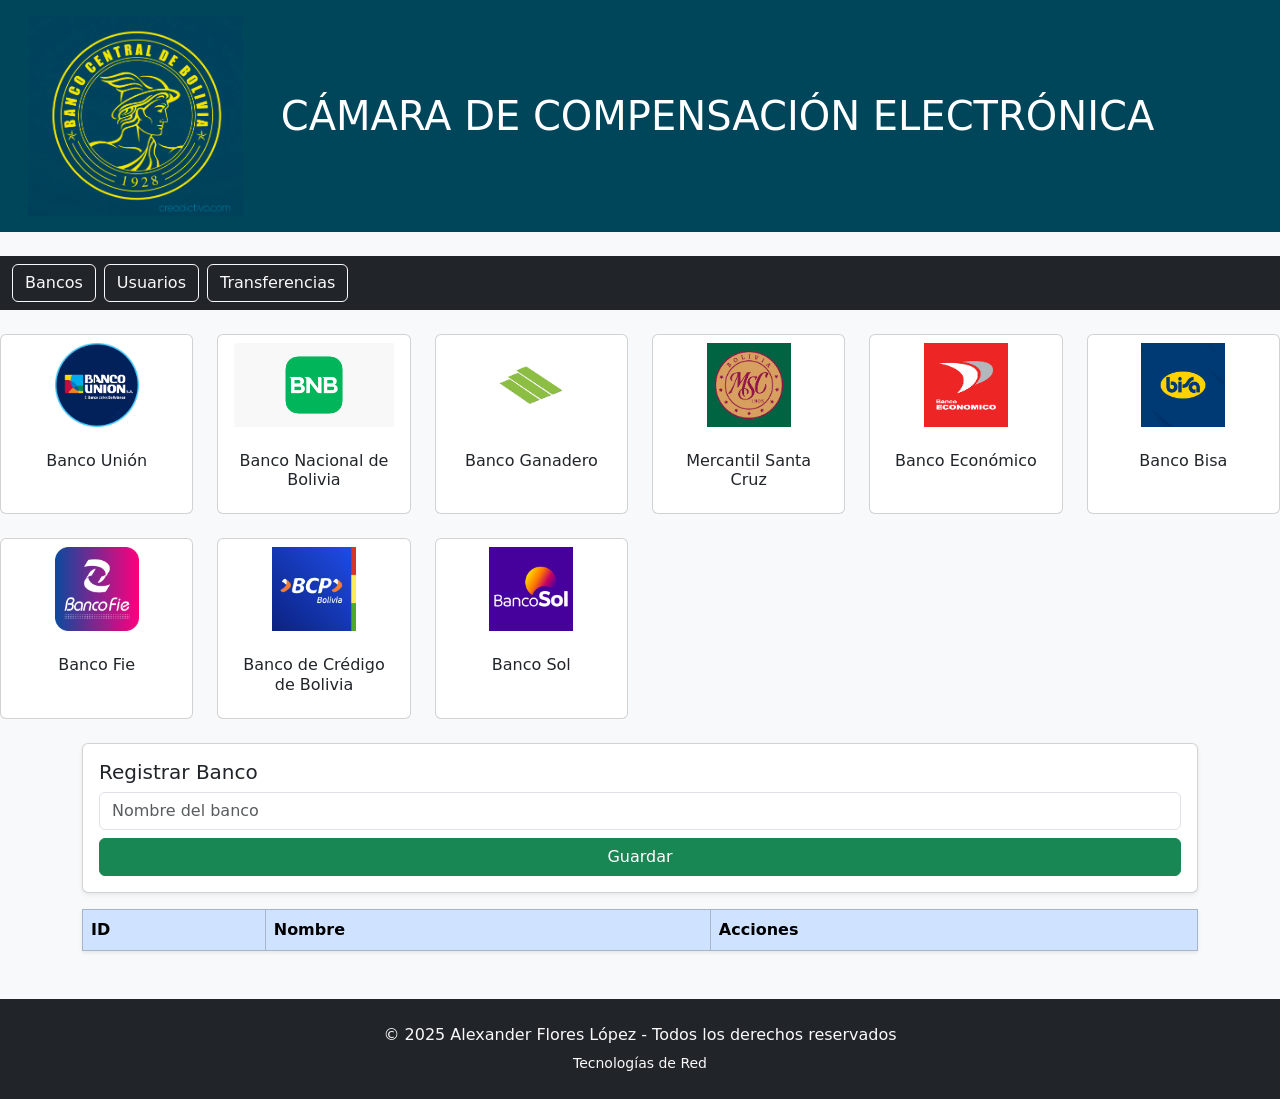
==== index.html @ edb32b3f "Add files via upload" ====
<!DOCTYPE html>
<html lang="es">
<head>
  <meta charset="UTF-8">
  <meta name="viewport" content="width=device-width, initial-scale=1">
  <title>Cámara de Compensación Bancaria</title>
  <link href="https://cdn.jsdelivr.net/npm/bootstrap@5.3.0/dist/css/bootstrap.min.css" rel="stylesheet">
  <link href="https://cdn.jsdelivr.net/npm/bootstrap-icons@1.10.5/font/bootstrap-icons.css" rel="stylesheet">
  <link rel="stylesheet" href="styles.css">
</head>
<body onload="abrirBD()">

 
 <div class="container-fluid text-white py-3 mb-4" style="background-color: #00465A;">

    <div class="d-flex align-items-center justify-content-between px-3">
      <img src="img/bcb.jpg" alt="Logo" height="200">
      <h1 class="mb-0 flex-grow-1 text-center">CÁMARA DE COMPENSACIÓN ELECTRÓNICA</h1>
      <div style="width: 60px;"></div>
    </div>
  </div>


  <nav class="navbar navbar-expand-lg navbar-dark bg-dark mb-4">
    <div class="container-fluid">
      <div class="d-flex">
        <button class="btn btn-outline-light me-2" onclick="mostrarSeccion('bancos')">Bancos</button>
        <button class="btn btn-outline-light me-2" onclick="mostrarSeccion('usuarios')">Usuarios</button>
        <button class="btn btn-outline-light" onclick="mostrarSeccion('transferencias')">Transferencias</button>
      </div>
    </div>
  </nav>
<div class="row row-cols-2 row-cols-md-4 row-cols-lg-6 g-4 mb-4">
      
        <div class="col">
          <div class="card h-100 text-center">
            <img src="img/union.jpg" class="card-img-top p-2" style="height: 100px; object-fit: contain;" alt="Banco 1">
            <div class="card-body">
              <h6 class="card-title">Banco Unión</h6>
            </div>
          </div>
        </div>
      
        <div class="col">
          <div class="card h-100 text-center">
            <img src="img/bnb.png" class="card-img-top p-2" style="height: 100px; object-fit: contain;" alt="Banco 2">
            <div class="card-body">
              <h6 class="card-title">Banco Nacional de Bolivia</h6>
            </div>
          </div>
        </div>
        <div class="col">
          <div class="card h-100 text-center">
            <img src="img/ganadero.jpg" class="card-img-top p-2" style="height: 100px; object-fit: contain;" alt="Banco 3">
            <div class="card-body">
              <h6 class="card-title">Banco Ganadero</h6>
            </div>
          </div>
        </div>
        <div class="col">
          <div class="card h-100 text-center">
            <img src="img/santaCruz.jpg" class="card-img-top p-2" style="height: 100px; object-fit: contain;" alt="Banco 4">
            <div class="card-body">
              <h6 class="card-title">Mercantil Santa Cruz</h6>
            </div>
          </div>
        </div>
        <div class="col">
          <div class="card h-100 text-center">
            <img src="img/economico.jpg" class="card-img-top p-2" style="height: 100px; object-fit: contain;" alt="Banco 5">
            <div class="card-body">
              <h6 class="card-title">Banco Económico</h6>
            </div>
          </div>
        </div>
        <div class="col">
          <div class="card h-100 text-center">
            <img src="img/bisa.jpg" class="card-img-top p-2" style="height: 100px; object-fit: contain;" alt="Banco 6">
            <div class="card-body">
              <h6 class="card-title">Banco Bisa</h6>
            </div>
          </div>
        </div>
        <div class="col">
          <div class="card h-100 text-center">
            <img src="img/fie.jpg" class="card-img-top p-2" style="height: 100px; object-fit: contain;" alt="Banco 7">
            <div class="card-body">
              <h6 class="card-title">Banco Fie</h6>
            </div>
          </div>
        </div>
        <div class="col">
          <div class="card h-100 text-center">
            <img src="img/bcp.jpg" class="card-img-top p-2" style="height: 100px; object-fit: contain;" alt="Banco 8">
            <div class="card-body">
              <h6 class="card-title">Banco de Crédigo de Bolivia</h6>
            </div>
          </div>
        </div>
        <div class="col">
          <div class="card h-100 text-center">
            <img src="img/sol.jpg" class="card-img-top p-2" style="height: 100px; object-fit: contain;" alt="Banco 9">
            <div class="card-body">
              <h6 class="card-title">Banco Sol</h6>
            </div>
          </div>
        </div>
      </div>
 
  <div class="container">

   
    <div id="seccion-bancos" class="seccion">
      <div class="card p-3 mb-3 shadow-sm">
        <h5>Registrar Banco</h5>
        <input type="text" id="nombreBanco" class="form-control mb-2" placeholder="Nombre del banco">
        <button onclick="guardarBanco()" class="btn btn-success">Guardar</button>
      </div>
      <table class="table table-hover table-bordered shadow-sm">
        <thead class="table-primary"><tr><th>ID</th><th>Nombre</th><th>Acciones</th></tr></thead>
        <tbody id="tabla-bancos"></tbody>
      </table>
    </div>

    
    <div id="seccion-usuarios" class="seccion d-none">
      <div class="card p-3 mb-3 shadow-sm">
        <h5>Registrar Usuario</h5>
        <input type="text" id="nombreUsuario" class="form-control mb-2" placeholder="Nombre del usuario">
        <select id="bancoUsuario" class="form-select mb-2"></select>
        <button onclick="guardarUsuario()" class="btn btn-success">Guardar</button>
      </div>
      <table class="table table-hover table-bordered shadow-sm">
        <thead class="table-primary"><tr><th>ID</th><th>Nombre</th><th>Banco</th><th>Acciones</th></tr></thead>
        <tbody id="tabla-usuarios"></tbody>
      </table>
    </div>

   
    <div id="seccion-transferencias" class="seccion d-none">
      <div class="card p-3 mb-3 shadow-sm">
        <h5>Realizar Transferencia</h5>
        <div class="row">
          <div class="col">
            <select id="usuarioOrigen" class="form-select mb-2"></select>
          </div>
          <div class="col">
            <select id="usuarioDestino" class="form-select mb-2"></select>
          </div>
          <div class="col">
            <input type="number" id="montoTransferencia" class="form-control mb-2" placeholder="Monto">
          </div>
          <div class="col">
            <button onclick="realizarTransferencia()" class="btn btn-success w-100">Transferir</button>
          </div>
        </div>
      </div>
      <table class="table table-hover table-bordered shadow-sm">
        <thead class="table-primary"><tr><th>ID</th><th>Origen</th><th>Destino</th><th>Monto</th></tr></thead>
        <tbody id="tabla-transferencias"></tbody>
      </table>
    </div>
  </div>

  
  <footer class="text-center bg-dark text-light p-4 mt-5">
    <p class="mb-1">© 2025 Alexander Flores López - Todos los derechos reservados</p>
    <small>Tecnologías de Red</small>
  </footer>

  <script src="app.js"></script>
</body>
</html>
---- styles.css ----
body {
  background-color: #f8f9fa;
}
.seccion {
  margin-top: 20px;
}
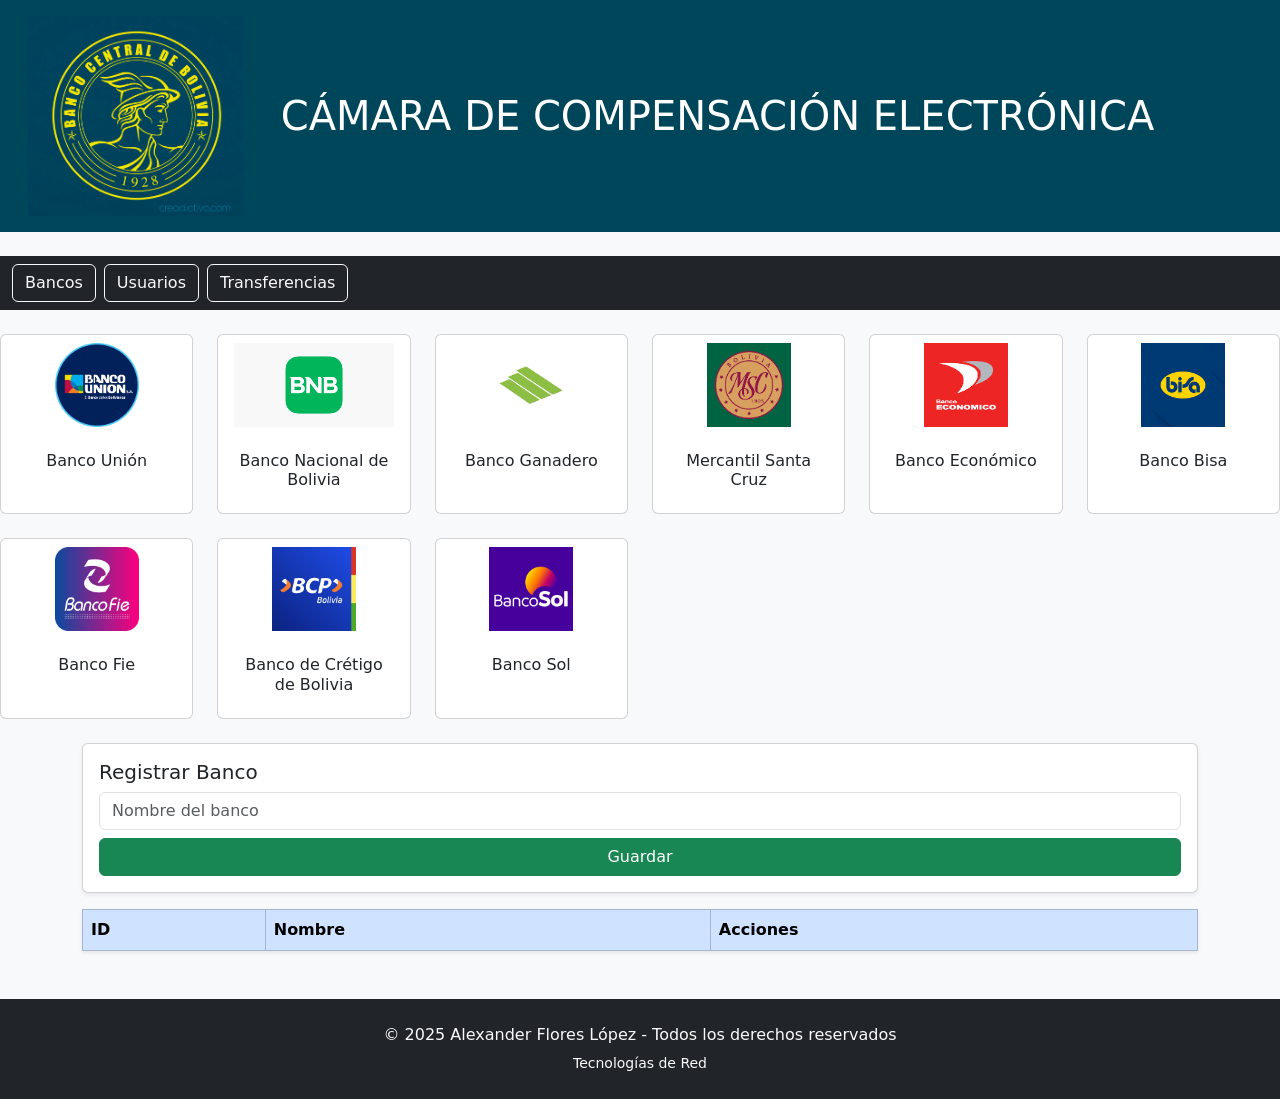
==== commit 38dbce21: "Update index.html" ====
--- a/index.html
+++ b/index.html
@@ -93,7 +93,7 @@
           <div class="card h-100 text-center">
             <img src="img/bcp.jpg" class="card-img-top p-2" style="height: 100px; object-fit: contain;" alt="Banco 8">
             <div class="card-body">
-              <h6 class="card-title">Banco de Crédigo de Bolivia</h6>
+              <h6 class="card-title">Banco de Crétigo de Bolivia</h6>
             </div>
           </div>
         </div>
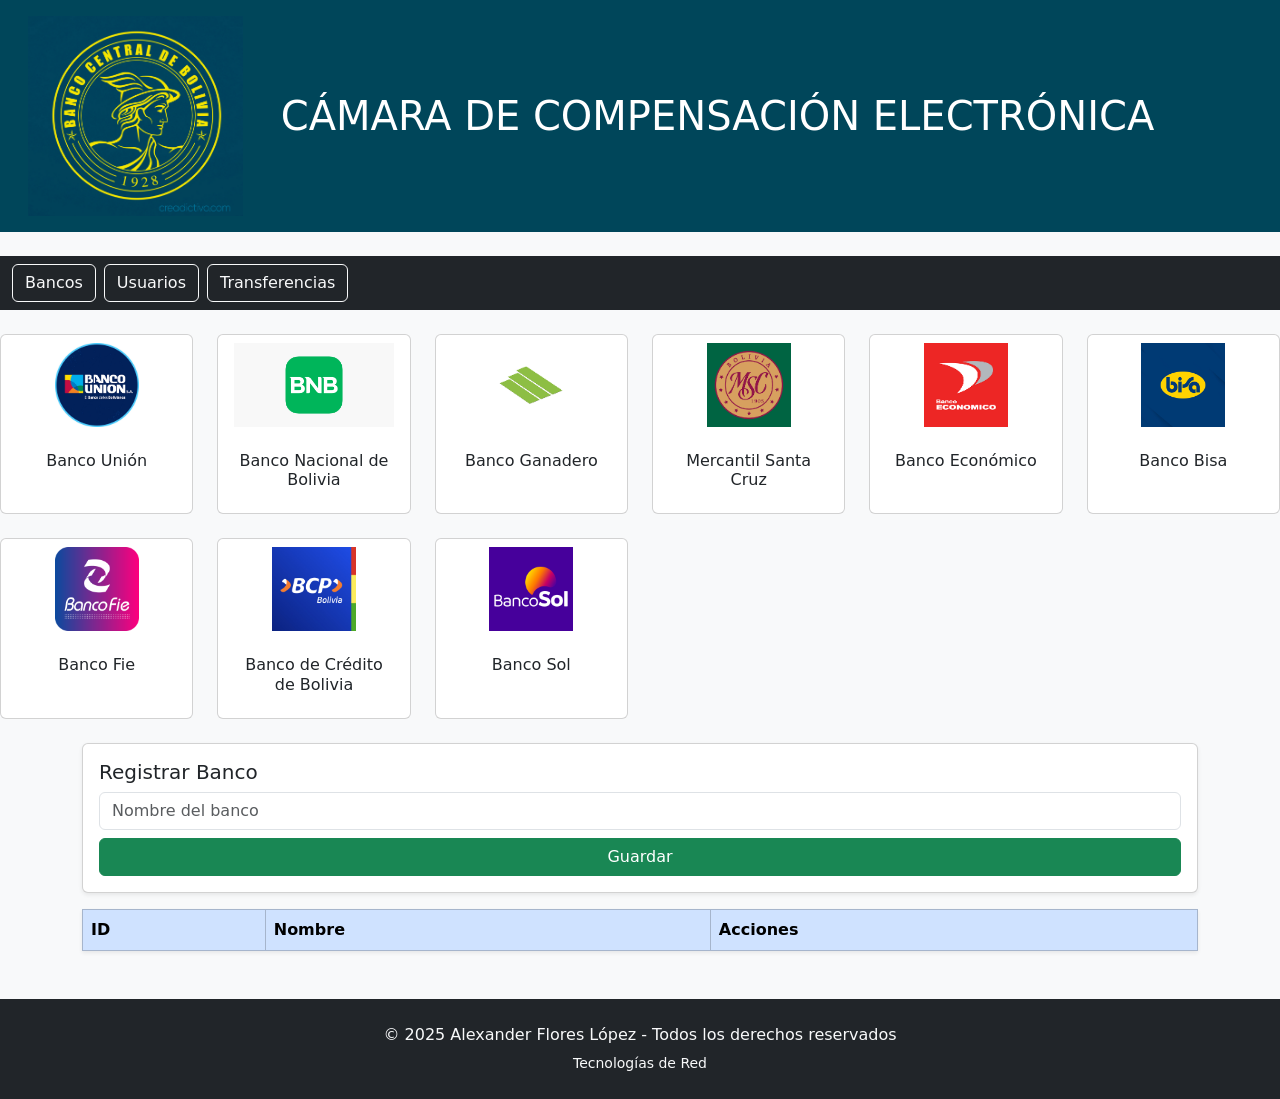
==== commit 960ecdc1: "Update index.html" ====
--- a/index.html
+++ b/index.html
@@ -93,7 +93,7 @@
           <div class="card h-100 text-center">
             <img src="img/bcp.jpg" class="card-img-top p-2" style="height: 100px; object-fit: contain;" alt="Banco 8">
             <div class="card-body">
-              <h6 class="card-title">Banco de Crétigo de Bolivia</h6>
+              <h6 class="card-title">Banco de Crédito de Bolivia</h6>
             </div>
           </div>
         </div>
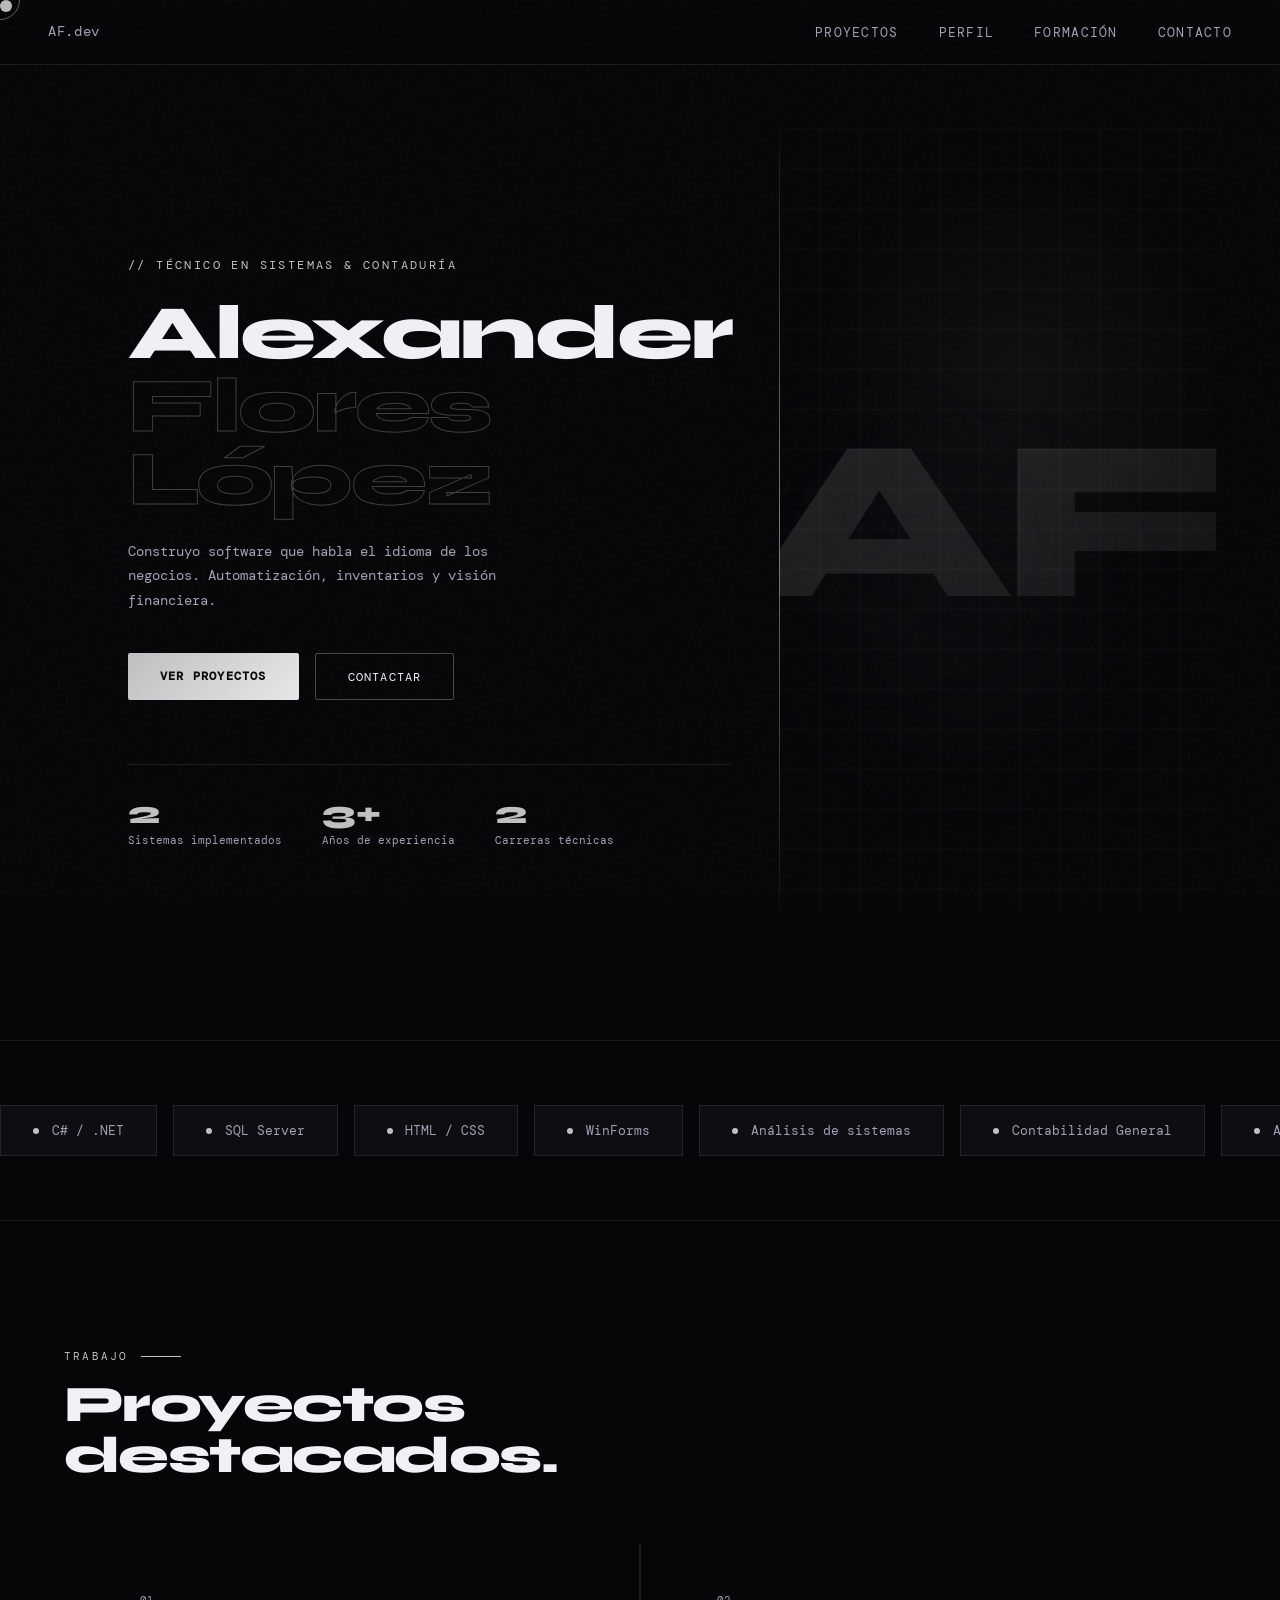
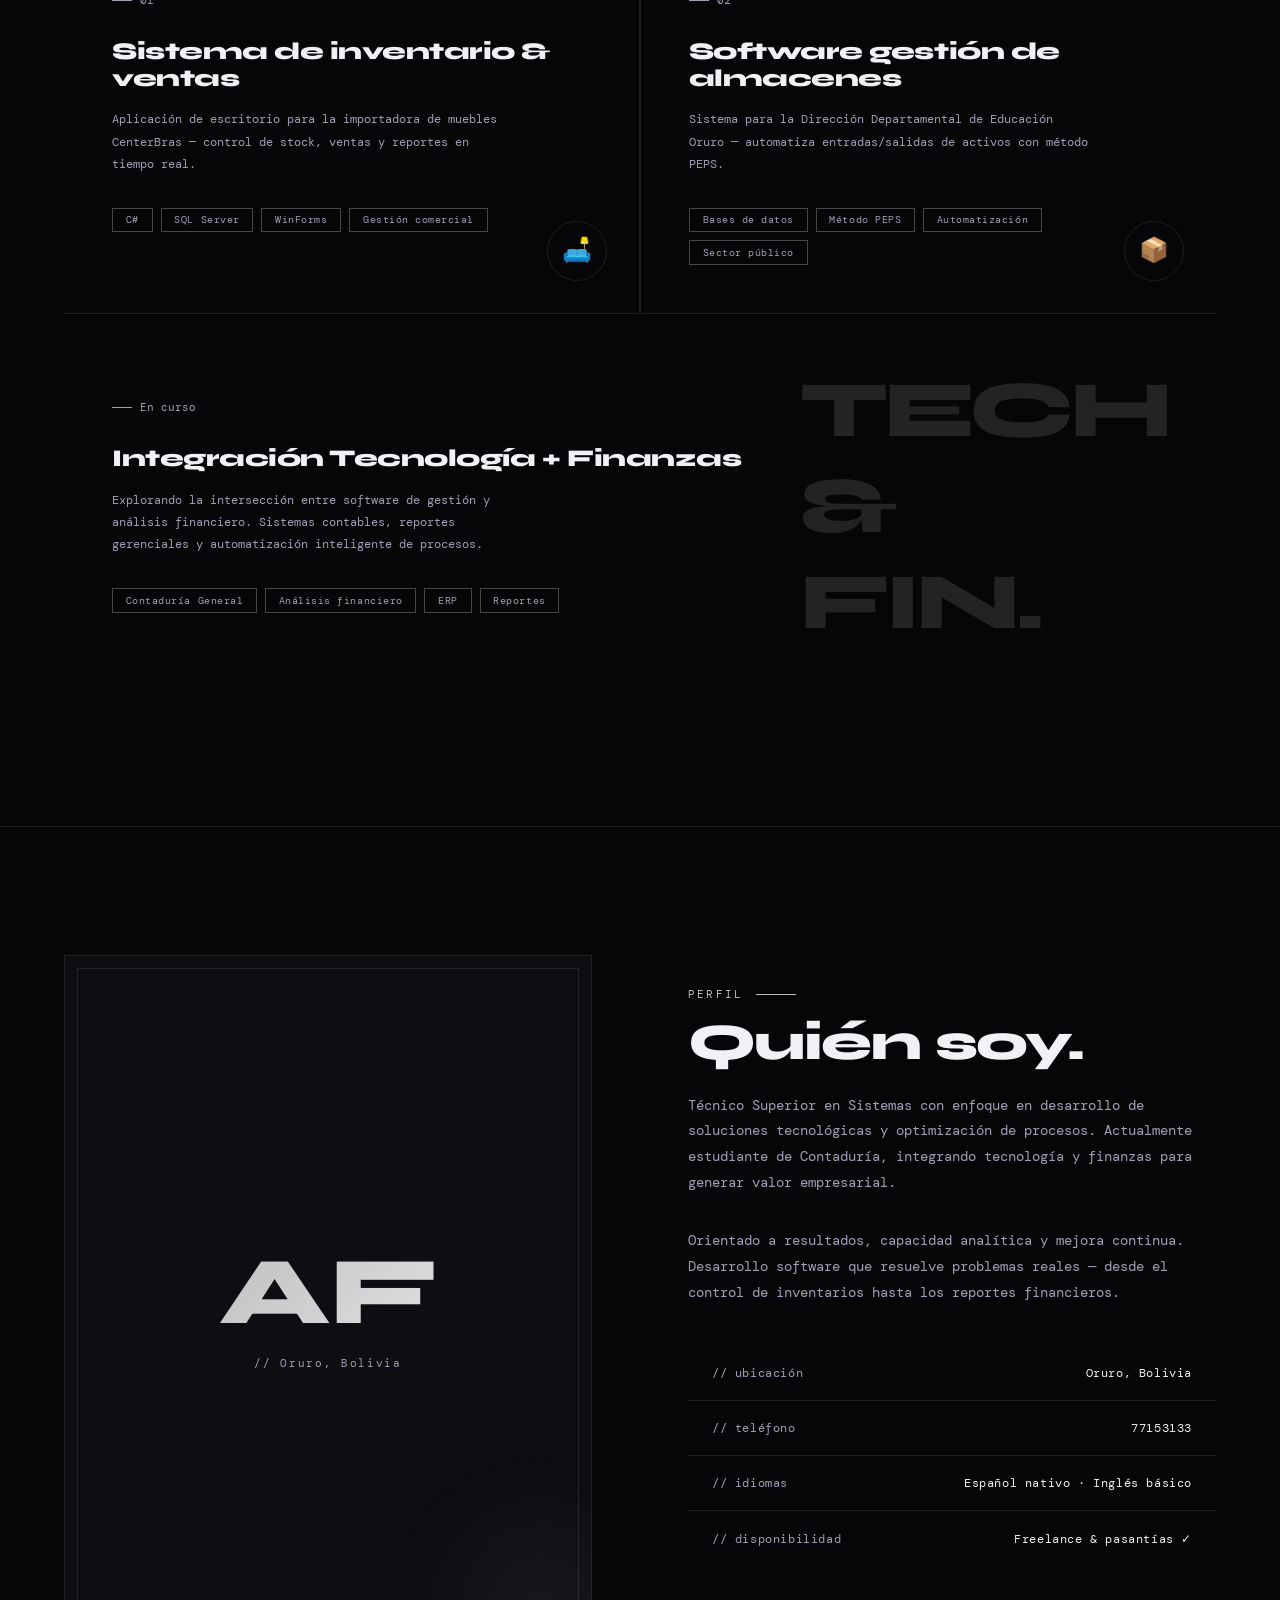
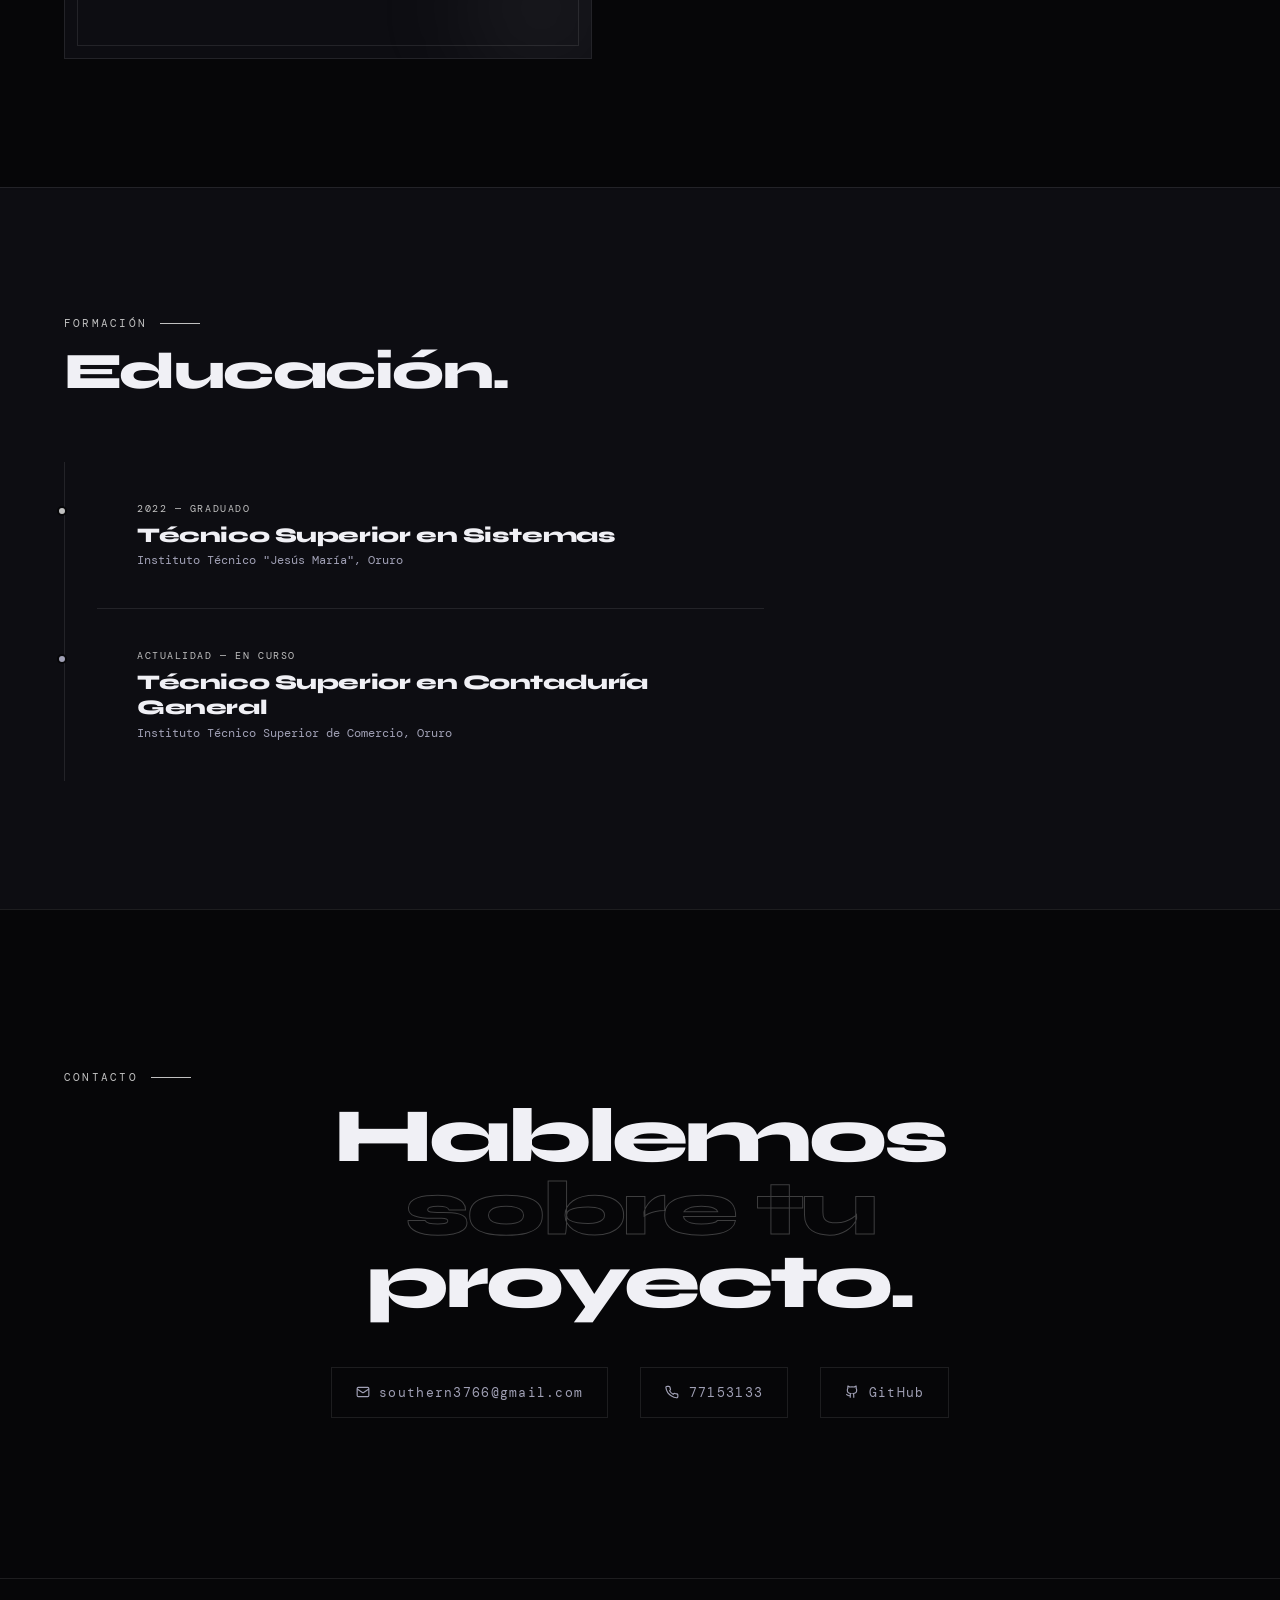
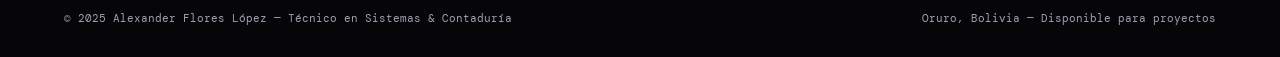
==== commit 982e4898: "Mi portafolio" ====
--- a/index.html
+++ b/index.html
@@ -1,173 +1,1035 @@
-<!DOCTYPE html>
-<html lang="es">
-<head>
-  <meta charset="UTF-8">
-  <meta name="viewport" content="width=device-width, initial-scale=1">
-  <title>Cámara de Compensación Bancaria</title>
-  <link href="https://cdn.jsdelivr.net/npm/bootstrap@5.3.0/dist/css/bootstrap.min.css" rel="stylesheet">
-  <link href="https://cdn.jsdelivr.net/npm/bootstrap-icons@1.10.5/font/bootstrap-icons.css" rel="stylesheet">
-  <link rel="stylesheet" href="styles.css">
-</head>
-<body onload="abrirBD()">
-
- 
- <div class="container-fluid text-white py-3 mb-4" style="background-color: #00465A;">
-
-    <div class="d-flex align-items-center justify-content-between px-3">
-      <img src="img/bcb.jpg" alt="Logo" height="200">
-      <h1 class="mb-0 flex-grow-1 text-center">CÁMARA DE COMPENSACIÓN ELECTRÓNICA</h1>
-      <div style="width: 60px;"></div>
-    </div>
-  </div>
-
-
-  <nav class="navbar navbar-expand-lg navbar-dark bg-dark mb-4">
-    <div class="container-fluid">
-      <div class="d-flex">
-        <button class="btn btn-outline-light me-2" onclick="mostrarSeccion('bancos')">Bancos</button>
-        <button class="btn btn-outline-light me-2" onclick="mostrarSeccion('usuarios')">Usuarios</button>
-        <button class="btn btn-outline-light" onclick="mostrarSeccion('transferencias')">Transferencias</button>
-      </div>
-    </div>
-  </nav>
-<div class="row row-cols-2 row-cols-md-4 row-cols-lg-6 g-4 mb-4">
-      
-        <div class="col">
-          <div class="card h-100 text-center">
-            <img src="img/union.jpg" class="card-img-top p-2" style="height: 100px; object-fit: contain;" alt="Banco 1">
-            <div class="card-body">
-              <h6 class="card-title">Banco Unión</h6>
-            </div>
-          </div>
-        </div>
-      
-        <div class="col">
-          <div class="card h-100 text-center">
-            <img src="img/bnb.png" class="card-img-top p-2" style="height: 100px; object-fit: contain;" alt="Banco 2">
-            <div class="card-body">
-              <h6 class="card-title">Banco Nacional de Bolivia</h6>
-            </div>
-          </div>
-        </div>
-        <div class="col">
-          <div class="card h-100 text-center">
-            <img src="img/ganadero.jpg" class="card-img-top p-2" style="height: 100px; object-fit: contain;" alt="Banco 3">
-            <div class="card-body">
-              <h6 class="card-title">Banco Ganadero</h6>
-            </div>
-          </div>
-        </div>
-        <div class="col">
-          <div class="card h-100 text-center">
-            <img src="img/santaCruz.jpg" class="card-img-top p-2" style="height: 100px; object-fit: contain;" alt="Banco 4">
-            <div class="card-body">
-              <h6 class="card-title">Mercantil Santa Cruz</h6>
-            </div>
-          </div>
-        </div>
-        <div class="col">
-          <div class="card h-100 text-center">
-            <img src="img/economico.jpg" class="card-img-top p-2" style="height: 100px; object-fit: contain;" alt="Banco 5">
-            <div class="card-body">
-              <h6 class="card-title">Banco Económico</h6>
-            </div>
-          </div>
-        </div>
-        <div class="col">
-          <div class="card h-100 text-center">
-            <img src="img/bisa.jpg" class="card-img-top p-2" style="height: 100px; object-fit: contain;" alt="Banco 6">
-            <div class="card-body">
-              <h6 class="card-title">Banco Bisa</h6>
-            </div>
-          </div>
-        </div>
-        <div class="col">
-          <div class="card h-100 text-center">
-            <img src="img/fie.jpg" class="card-img-top p-2" style="height: 100px; object-fit: contain;" alt="Banco 7">
-            <div class="card-body">
-              <h6 class="card-title">Banco Fie</h6>
-            </div>
-          </div>
-        </div>
-        <div class="col">
-          <div class="card h-100 text-center">
-            <img src="img/bcp.jpg" class="card-img-top p-2" style="height: 100px; object-fit: contain;" alt="Banco 8">
-            <div class="card-body">
-              <h6 class="card-title">Banco de Crédito de Bolivia</h6>
-            </div>
-          </div>
-        </div>
-        <div class="col">
-          <div class="card h-100 text-center">
-            <img src="img/sol.jpg" class="card-img-top p-2" style="height: 100px; object-fit: contain;" alt="Banco 9">
-            <div class="card-body">
-              <h6 class="card-title">Banco Sol</h6>
-            </div>
-          </div>
-        </div>
-      </div>
- 
-  <div class="container">
-
-   
-    <div id="seccion-bancos" class="seccion">
-      <div class="card p-3 mb-3 shadow-sm">
-        <h5>Registrar Banco</h5>
-        <input type="text" id="nombreBanco" class="form-control mb-2" placeholder="Nombre del banco">
-        <button onclick="guardarBanco()" class="btn btn-success">Guardar</button>
-      </div>
-      <table class="table table-hover table-bordered shadow-sm">
-        <thead class="table-primary"><tr><th>ID</th><th>Nombre</th><th>Acciones</th></tr></thead>
-        <tbody id="tabla-bancos"></tbody>
-      </table>
-    </div>
-
-    
-    <div id="seccion-usuarios" class="seccion d-none">
-      <div class="card p-3 mb-3 shadow-sm">
-        <h5>Registrar Usuario</h5>
-        <input type="text" id="nombreUsuario" class="form-control mb-2" placeholder="Nombre del usuario">
-        <select id="bancoUsuario" class="form-select mb-2"></select>
-        <button onclick="guardarUsuario()" class="btn btn-success">Guardar</button>
-      </div>
-      <table class="table table-hover table-bordered shadow-sm">
-        <thead class="table-primary"><tr><th>ID</th><th>Nombre</th><th>Banco</th><th>Acciones</th></tr></thead>
-        <tbody id="tabla-usuarios"></tbody>
-      </table>
-    </div>
-
-   
-    <div id="seccion-transferencias" class="seccion d-none">
-      <div class="card p-3 mb-3 shadow-sm">
-        <h5>Realizar Transferencia</h5>
-        <div class="row">
-          <div class="col">
-            <select id="usuarioOrigen" class="form-select mb-2"></select>
-          </div>
-          <div class="col">
-            <select id="usuarioDestino" class="form-select mb-2"></select>
-          </div>
-          <div class="col">
-            <input type="number" id="montoTransferencia" class="form-control mb-2" placeholder="Monto">
-          </div>
-          <div class="col">
-            <button onclick="realizarTransferencia()" class="btn btn-success w-100">Transferir</button>
-          </div>
-        </div>
-      </div>
-      <table class="table table-hover table-bordered shadow-sm">
-        <thead class="table-primary"><tr><th>ID</th><th>Origen</th><th>Destino</th><th>Monto</th></tr></thead>
-        <tbody id="tabla-transferencias"></tbody>
-      </table>
-    </div>
-  </div>
-
-  
-  <footer class="text-center bg-dark text-light p-4 mt-5">
-    <p class="mb-1">© 2025 Alexander Flores López - Todos los derechos reservados</p>
-    <small>Tecnologías de Red</small>
-  </footer>
-
-  <script src="app.js"></script>
-</body>
-</html>
+<!DOCTYPE html>
+<html lang="es">
+<head>
+<meta charset="UTF-8">
+<meta name="viewport" content="width=device-width, initial-scale=1.0">
+<title>Alexander Flores | Dev & Finance Portfolio</title>
+<link rel="preconnect" href="https://fonts.googleapis.com">
+<link href="https://fonts.googleapis.com/css2?family=Syne:wght@400;700;800&family=DM+Mono:ital,wght@0,400;0,500;1,400&display=swap" rel="stylesheet">
+<style>
+:root {
+  --bg: #060608;
+  --surface: #0d0d12;
+  --border: rgba(192,192,192,0.12);
+  --border-lit: rgba(192,192,192,0.35);
+  --text: #f0f0f5;
+  --text-muted: #a0a0b5;
+  --muted-dark: #5a5a72;
+  --accent: #c0c0c0;      /* PLATA METAL principal */
+  --accent-glow: #e0e0e0;
+  --accent2: #a0a0b0;
+  --accent3: #b8b8c8;
+  --ff-head: 'Syne', sans-serif;
+  --ff-mono: 'DM Mono', monospace;
+}
+
+*, *::before, *::after { margin:0; padding:0; box-sizing:border-box; }
+
+html { scroll-behavior: smooth; }
+
+body {
+  background: var(--bg);
+  color: var(--text);
+  font-family: var(--ff-head);
+  overflow-x: hidden;
+  cursor: none;
+}
+
+/* ── CURSOR ── */
+#cursor {
+  width: 12px; height: 12px;
+  background: var(--accent);
+  border-radius: 50%;
+  position: fixed;
+  top: 0; left: 0;
+  pointer-events: none;
+  z-index: 9999;
+  transition: transform 0.15s ease, width 0.2s, height 0.2s;
+  mix-blend-mode: difference;
+}
+#cursor-ring {
+  width: 40px; height: 40px;
+  border: 1px solid rgba(192,192,192,0.5);
+  border-radius: 50%;
+  position: fixed;
+  top: 0; left: 0;
+  pointer-events: none;
+  z-index: 9998;
+  transition: all 0.08s ease;
+  mix-blend-mode: difference;
+}
+
+/* ── NOISE OVERLAY ── */
+body::before {
+  content: '';
+  position: fixed;
+  inset: 0;
+  background-image: url("data:image/svg+xml,%3Csvg viewBox='0 0 256 256' xmlns='http://www.w3.org/2000/svg'%3E%3Cfilter id='noise'%3E%3CfeTurbulence type='fractalNoise' baseFrequency='0.9' numOctaves='4' stitchTiles='stitch'/%3E%3C/filter%3E%3Crect width='100%25' height='100%25' filter='url(%23noise)' opacity='0.04'/%3E%3C/svg%3E");
+  pointer-events: none;
+  z-index: 9990;
+  opacity: 0.6;
+}
+
+/* ── NAV ── */
+nav {
+  position: fixed;
+  top: 0; left: 0; right: 0;
+  z-index: 100;
+  display: flex;
+  justify-content: space-between;
+  align-items: center;
+  padding: 1.4rem 3rem;
+  border-bottom: 1px solid var(--border);
+  background: rgba(6,6,8,0.8);
+  backdrop-filter: blur(20px);
+}
+.nav-logo {
+  font-size: 0.85rem;
+  font-family: var(--ff-mono);
+  color: var(--text-muted);
+  letter-spacing: 0.05em;
+}
+.nav-logo span { color: var(--accent); }
+.nav-links {
+  display: flex;
+  gap: 2.5rem;
+  list-style: none;
+}
+.nav-links a {
+  font-size: 0.8rem;
+  font-family: var(--ff-mono);
+  color: var(--text-muted);
+  text-decoration: none;
+  letter-spacing: 0.1em;
+  text-transform: uppercase;
+  transition: color 0.2s;
+}
+.nav-links a:hover { color: var(--accent); }
+
+/* ── HERO ── */
+#hero {
+  min-height: 100vh;
+  display: grid;
+  grid-template-columns: 1fr 1fr;
+  position: relative;
+  overflow: hidden;
+}
+
+.hero-left {
+  display: flex;
+  flex-direction: column;
+  justify-content: center;
+  padding: 8rem 3rem 4rem 4rem;
+  position: relative;
+  z-index: 2;
+}
+
+.hero-eyebrow {
+  font-family: var(--ff-mono);
+  font-size: 0.75rem;
+  color: var(--accent);
+  letter-spacing: 0.2em;
+  text-transform: uppercase;
+  margin-bottom: 1.5rem;
+  opacity: 0;
+  animation: fadeUp 0.8s 0.2s forwards;
+}
+
+.hero-name {
+  font-size: clamp(3.5rem, 6vw, 6rem);
+  font-weight: 800;
+  line-height: 0.95;
+  letter-spacing: -0.03em;
+  margin-bottom: 1.5rem;
+  opacity: 0;
+  animation: fadeUp 0.8s 0.4s forwards;
+}
+.hero-name .line2 {
+  -webkit-text-stroke: 1px rgba(192,192,192,0.3);
+  color: transparent;
+}
+
+.hero-desc {
+  font-family: var(--ff-mono);
+  font-size: 0.85rem;
+  color: var(--text-muted);
+  line-height: 1.8;
+  max-width: 380px;
+  margin-bottom: 2.5rem;
+  opacity: 0;
+  animation: fadeUp 0.8s 0.6s forwards;
+}
+
+.hero-ctas {
+  display: flex;
+  gap: 1rem;
+  opacity: 0;
+  animation: fadeUp 0.8s 0.8s forwards;
+}
+
+.btn-primary {
+  background: linear-gradient(135deg, #c0c0c0, #e8e8e8);
+  color: #0a0a0a;
+  font-family: var(--ff-mono);
+  font-size: 0.75rem;
+  font-weight: 600;
+  letter-spacing: 0.1em;
+  text-transform: uppercase;
+  padding: 0.9rem 2rem;
+  border: none;
+  border-radius: 2px;
+  text-decoration: none;
+  transition: transform 0.2s, box-shadow 0.2s;
+  cursor: none;
+}
+.btn-primary:hover {
+  transform: translateY(-2px);
+  box-shadow: 0 12px 30px rgba(192,192,192,0.3);
+}
+
+.btn-ghost {
+  background: transparent;
+  color: var(--text);
+  font-family: var(--ff-mono);
+  font-size: 0.75rem;
+  letter-spacing: 0.1em;
+  text-transform: uppercase;
+  padding: 0.9rem 2rem;
+  border: 1px solid var(--border-lit);
+  border-radius: 2px;
+  text-decoration: none;
+  transition: border-color 0.2s, background 0.2s;
+  cursor: none;
+}
+.btn-ghost:hover {
+  border-color: var(--accent);
+  background: rgba(192,192,192,0.08);
+}
+
+/* stats strip */
+.hero-stats {
+  display: flex;
+  gap: 2.5rem;
+  margin-top: 4rem;
+  padding-top: 2rem;
+  border-top: 1px solid var(--border);
+  opacity: 0;
+  animation: fadeUp 0.8s 1s forwards;
+}
+.stat-num {
+  font-size: 2rem;
+  font-weight: 800;
+  color: var(--accent);
+  display: block;
+  line-height: 1;
+}
+.stat-label {
+  font-family: var(--ff-mono);
+  font-size: 0.7rem;
+  color: var(--text-muted);
+  margin-top: 4px;
+}
+
+/* hero right: abstract visual */
+.hero-right {
+  position: relative;
+  overflow: hidden;
+}
+.hero-visual {
+  position: absolute;
+  inset: 0;
+  display: flex;
+  align-items: center;
+  justify-content: center;
+}
+
+/* Animated grid */
+.grid-canvas {
+  position: absolute;
+  inset: 0;
+  background-image:
+    linear-gradient(rgba(192,192,192,0.04) 1px, transparent 1px),
+    linear-gradient(90deg, rgba(192,192,192,0.04) 1px, transparent 1px);
+  background-size: 40px 40px;
+  animation: gridShift 20s linear infinite;
+}
+@keyframes gridShift {
+  0% { background-position: 0 0; }
+  100% { background-position: 40px 40px; }
+}
+
+/* Big floating initials */
+.hero-initials {
+  font-size: 18vw;
+  font-weight: 800;
+  letter-spacing: -0.05em;
+  background: linear-gradient(135deg, rgba(192,192,192,0.15), rgba(255,255,255,0.05));
+  -webkit-background-clip: text;
+  background-clip: text;
+  color: transparent;
+  user-select: none;
+  animation: pulse 6s ease-in-out infinite;
+  position: relative;
+  z-index: 2;
+}
+
+/* Floating orbs metálicos */
+.orb {
+  position: absolute;
+  border-radius: 50%;
+  filter: blur(80px);
+  animation: orbFloat 8s ease-in-out infinite;
+  pointer-events: none;
+}
+.orb1 {
+  width: 350px; height: 350px;
+  background: radial-gradient(circle, rgba(192,192,192,0.1), transparent 70%);
+  top: 10%; right: 5%;
+  animation-delay: 0s;
+}
+.orb2 {
+  width: 280px; height: 280px;
+  background: radial-gradient(circle, rgba(160,160,180,0.08), transparent 70%);
+  bottom: 20%; right: 25%;
+  animation-delay: -3s;
+}
+.orb3 {
+  width: 200px; height: 200px;
+  background: radial-gradient(circle, rgba(200,200,220,0.06), transparent 70%);
+  top: 40%; left: 0%;
+  animation-delay: -5s;
+}
+
+@keyframes orbFloat {
+  0%, 100% { transform: translateY(0) scale(1); }
+  50% { transform: translateY(-30px) scale(1.05); }
+}
+@keyframes pulse {
+  0%, 100% { opacity: 0.3; }
+  50% { opacity: 0.6; }
+}
+
+/* accent line hero divider */
+.hero-divider {
+  position: absolute;
+  left: 0;
+  top: 0;
+  bottom: 0;
+  width: 1px;
+  background: linear-gradient(to bottom, transparent, var(--accent), transparent);
+  opacity: 0.6;
+}
+
+/* ── SECTIONS ── */
+section {
+  padding: 8rem 4rem;
+  border-top: 1px solid var(--border);
+  position: relative;
+}
+
+.section-tag {
+  font-family: var(--ff-mono);
+  font-size: 0.7rem;
+  color: var(--accent);
+  letter-spacing: 0.2em;
+  text-transform: uppercase;
+  margin-bottom: 1rem;
+  display: flex;
+  align-items: center;
+  gap: 0.8rem;
+}
+.section-tag::after {
+  content: '';
+  display: block;
+  width: 40px;
+  height: 1px;
+  background: var(--accent);
+}
+
+.section-h {
+  font-size: clamp(2.5rem, 4vw, 4rem);
+  font-weight: 800;
+  letter-spacing: -0.03em;
+  line-height: 1;
+  margin-bottom: 4rem;
+}
+
+/* ── SKILLS MARQUEE ── */
+#skills { padding: 4rem 0; overflow: hidden; }
+.marquee-track {
+  display: flex;
+  gap: 0;
+  animation: marquee 20s linear infinite;
+  width: max-content;
+}
+.marquee-track:hover { animation-play-state: paused; }
+@keyframes marquee {
+  0% { transform: translateX(0); }
+  100% { transform: translateX(-50%); }
+}
+.skill-chip {
+  display: flex;
+  align-items: center;
+  gap: 0.8rem;
+  padding: 1rem 2rem;
+  border: 1px solid var(--border);
+  margin-right: 1rem;
+  white-space: nowrap;
+  font-family: var(--ff-mono);
+  font-size: 0.8rem;
+  color: var(--text-muted);
+  transition: color 0.2s, border-color 0.2s;
+  flex-shrink: 0;
+  background: var(--surface);
+}
+.skill-chip:hover {
+  color: var(--text);
+  border-color: var(--border-lit);
+}
+.skill-dot {
+  width: 6px; height: 6px;
+  border-radius: 50%;
+  background: var(--accent);
+  flex-shrink: 0;
+}
+
+/* ── PROJECTS ── */
+#projects .grid {
+  display: grid;
+  grid-template-columns: repeat(2, 1fr);
+  gap: 1.5px;
+  background: var(--border);
+}
+
+.proj-card {
+  background: var(--bg);
+  padding: 3rem;
+  position: relative;
+  overflow: hidden;
+  transition: background 0.3s;
+  cursor: none;
+}
+.proj-card::before {
+  content: '';
+  position: absolute;
+  inset: 0;
+  background: linear-gradient(135deg, rgba(192,192,192,0.04), transparent 60%);
+  opacity: 0;
+  transition: opacity 0.4s;
+}
+.proj-card:hover { background: var(--surface); }
+.proj-card:hover::before { opacity: 1; }
+
+.proj-number {
+  font-family: var(--ff-mono);
+  font-size: 0.7rem;
+  color: var(--text-muted);
+  margin-bottom: 2rem;
+  display: flex;
+  align-items: center;
+  gap: 0.5rem;
+}
+.proj-number::before {
+  content: '';
+  display: block;
+  width: 20px; height: 1px;
+  background: var(--text-muted);
+}
+
+.proj-title {
+  font-size: 1.5rem;
+  font-weight: 800;
+  letter-spacing: -0.02em;
+  margin-bottom: 1rem;
+  line-height: 1.1;
+}
+
+.proj-desc {
+  font-family: var(--ff-mono);
+  font-size: 0.78rem;
+  color: var(--text-muted);
+  line-height: 1.8;
+  margin-bottom: 2rem;
+  max-width: 400px;
+}
+
+.proj-tags {
+  display: flex;
+  flex-wrap: wrap;
+  gap: 0.5rem;
+}
+.proj-tag {
+  font-family: var(--ff-mono);
+  font-size: 0.65rem;
+  letter-spacing: 0.05em;
+  padding: 0.3rem 0.8rem;
+  border: 1px solid var(--border-lit);
+  color: var(--text-muted);
+}
+
+.proj-accent {
+  position: absolute;
+  bottom: 2rem;
+  right: 2rem;
+  width: 60px; height: 60px;
+  border: 1px solid var(--border);
+  border-radius: 50%;
+  display: flex;
+  align-items: center;
+  justify-content: center;
+  font-size: 1.5rem;
+  transition: border-color 0.3s, transform 0.3s;
+}
+.proj-card:hover .proj-accent {
+  border-color: var(--accent);
+  transform: scale(1.1) rotate(15deg);
+}
+
+/* full-width project card */
+.proj-card.wide {
+  grid-column: span 2;
+  display: grid;
+  grid-template-columns: 1fr auto;
+  gap: 2rem;
+  align-items: center;
+}
+
+/* ── ABOUT ── */
+#about {
+  display: grid;
+  grid-template-columns: 1fr 1fr;
+  gap: 6rem;
+  align-items: start;
+}
+
+.about-visual {
+  position: relative;
+  aspect-ratio: 3/4;
+  background: var(--surface);
+  border: 1px solid var(--border);
+  overflow: hidden;
+  display: flex;
+  align-items: center;
+  justify-content: center;
+}
+
+.about-visual-inner {
+  position: relative;
+  z-index: 2;
+  text-align: center;
+}
+
+.avatar-big {
+  font-size: 6rem;
+  font-weight: 800;
+  background: linear-gradient(135deg, var(--accent), var(--accent-glow));
+  -webkit-background-clip: text;
+  background-clip: text;
+  color: transparent;
+  display: block;
+  line-height: 1;
+  animation: pulse 4s ease-in-out infinite;
+}
+
+.about-visual-label {
+  font-family: var(--ff-mono);
+  font-size: 0.7rem;
+  color: var(--text-muted);
+  margin-top: 1rem;
+  letter-spacing: 0.15em;
+}
+
+/* decorative lines on about image */
+.about-visual::after {
+  content: '';
+  position: absolute;
+  inset: 12px;
+  border: 1px solid var(--border);
+  pointer-events: none;
+}
+.about-visual-orb {
+  position: absolute;
+  width: 200px; height: 200px;
+  background: radial-gradient(circle, rgba(192,192,192,0.08), transparent);
+  bottom: -50px; right: -50px;
+  border-radius: 50%;
+  filter: blur(40px);
+}
+
+.about-content { padding-top: 2rem; }
+.about-content p {
+  font-family: var(--ff-mono);
+  font-size: 0.85rem;
+  color: var(--text-muted);
+  line-height: 1.9;
+  margin-bottom: 2rem;
+}
+
+.about-items {
+  display: flex;
+  flex-direction: column;
+  gap: 1px;
+  margin-top: 2.5rem;
+  background: var(--border);
+}
+.about-item {
+  background: var(--bg);
+  display: flex;
+  align-items: center;
+  justify-content: space-between;
+  padding: 1.2rem 1.5rem;
+  transition: background 0.2s;
+}
+.about-item:hover { background: var(--surface); }
+.about-item-label {
+  font-family: var(--ff-mono);
+  font-size: 0.75rem;
+  color: var(--text-muted);
+  letter-spacing: 0.05em;
+}
+.about-item-val {
+  font-family: var(--ff-mono);
+  font-size: 0.75rem;
+  color: var(--text);
+  letter-spacing: 0.05em;
+}
+
+/* ── EDUCATION TIMELINE ── */
+#education {
+  background: var(--surface);
+}
+
+.timeline {
+  display: flex;
+  flex-direction: column;
+  gap: 0;
+  position: relative;
+  padding-left: 2rem;
+  border-left: 1px solid var(--border);
+  max-width: 700px;
+}
+
+.tl-item {
+  padding: 2.5rem 0 2.5rem 2.5rem;
+  position: relative;
+  border-bottom: 1px solid var(--border);
+  opacity: 0;
+  transform: translateX(-20px);
+  transition: opacity 0.6s, transform 0.6s;
+}
+.tl-item.visible {
+  opacity: 1;
+  transform: translateX(0);
+}
+.tl-item:last-child { border-bottom: none; }
+
+.tl-dot {
+  position: absolute;
+  left: -2.5rem;
+  top: 2.8rem;
+  width: 10px; height: 10px;
+  background: var(--accent);
+  border-radius: 50%;
+  border: 2px solid var(--bg);
+}
+.tl-item:last-child .tl-dot { background: var(--text-muted); }
+
+.tl-year {
+  font-family: var(--ff-mono);
+  font-size: 0.65rem;
+  color: var(--accent);
+  letter-spacing: 0.15em;
+  margin-bottom: 0.5rem;
+}
+.tl-title {
+  font-size: 1.3rem;
+  font-weight: 800;
+  letter-spacing: -0.02em;
+  margin-bottom: 0.3rem;
+}
+.tl-inst {
+  font-family: var(--ff-mono);
+  font-size: 0.75rem;
+  color: var(--text-muted);
+}
+
+/* ── CONTACT ── */
+#contact {
+  text-align: center;
+  padding: 10rem 4rem;
+}
+.contact-big {
+  font-size: clamp(3rem, 6vw, 7rem);
+  font-weight: 800;
+  letter-spacing: -0.04em;
+  line-height: 0.95;
+  margin-bottom: 2rem;
+}
+.contact-big span {
+  -webkit-text-stroke: 1px rgba(192,192,192,0.3);
+  color: transparent;
+}
+
+.contact-links {
+  display: flex;
+  justify-content: center;
+  gap: 2rem;
+  flex-wrap: wrap;
+  margin-top: 3rem;
+}
+.contact-link {
+  font-family: var(--ff-mono);
+  font-size: 0.8rem;
+  color: var(--text-muted);
+  text-decoration: none;
+  letter-spacing: 0.1em;
+  display: flex;
+  align-items: center;
+  gap: 0.6rem;
+  padding: 1rem 1.5rem;
+  border: 1px solid var(--border);
+  transition: all 0.2s;
+  cursor: none;
+}
+.contact-link:hover {
+  color: var(--text);
+  border-color: var(--border-lit);
+  background: var(--surface);
+}
+
+/* ── FOOTER ── */
+footer {
+  padding: 2rem 4rem;
+  border-top: 1px solid var(--border);
+  display: flex;
+  justify-content: space-between;
+  align-items: center;
+}
+footer p {
+  font-family: var(--ff-mono);
+  font-size: 0.7rem;
+  color: var(--text-muted);
+}
+
+/* ── ANIMATIONS ── */
+@keyframes fadeUp {
+  from { opacity: 0; transform: translateY(24px); }
+  to { opacity: 1; transform: translateY(0); }
+}
+
+.reveal {
+  opacity: 0;
+  transform: translateY(30px);
+  transition: opacity 0.7s ease, transform 0.7s ease;
+}
+.reveal.visible {
+  opacity: 1;
+  transform: translateY(0);
+}
+
+/* ── RESPONSIVE ── */
+@media (max-width: 900px) {
+  #hero { grid-template-columns: 1fr; }
+  .hero-right { display: none; }
+  nav { padding: 1rem 1.5rem; }
+  .nav-links { gap: 1.5rem; }
+  section { padding: 5rem 1.5rem; }
+  #projects .grid { grid-template-columns: 1fr; }
+  .proj-card.wide { grid-column: span 1; grid-template-columns: 1fr; }
+  #about { grid-template-columns: 1fr; gap: 2rem; }
+  .hero-left { padding: 8rem 1.5rem 4rem; }
+  footer { flex-direction: column; gap: 0.5rem; text-align: center; }
+  .contact-links { flex-direction: column; align-items: center; }
+}
+
+@media (max-width: 500px) {
+  .nav-links { display: none; }
+}
+
+/* ── SCROLL PROGRESS ── */
+#progress {
+  position: fixed;
+  top: 0; left: 0;
+  height: 2px;
+  background: var(--accent);
+  z-index: 9999;
+  transition: width 0.1s linear;
+  width: 0%;
+}
+</style>
+</head>
+<body>
+
+<div id="cursor"></div>
+<div id="cursor-ring"></div>
+<div id="progress"></div>
+
+<!-- NAV -->
+<nav>
+  <div class="nav-logo">AF<span>.</span>dev</div>
+  <ul class="nav-links">
+    <li><a href="#projects">Proyectos</a></li>
+    <li><a href="#about">Perfil</a></li>
+    <li><a href="#education">Formación</a></li>
+    <li><a href="#contact">Contacto</a></li>
+  </ul>
+</nav>
+
+<!-- HERO -->
+<section id="hero">
+  <div class="hero-left">
+    <p class="hero-eyebrow">// Técnico en Sistemas & Contaduría</p>
+    <h1 class="hero-name">
+      Alexander<br>
+      <span class="line2">Flores López</span>
+    </h1>
+    <p class="hero-desc">Construyo software que habla el idioma de los negocios. Automatización, inventarios y visión financiera.</p>
+    <div class="hero-ctas">
+      <a href="#projects" class="btn-primary">Ver proyectos</a>
+      <a href="mailto:southern3766@gmail.com" class="btn-ghost">Contactar</a>
+    </div>
+    <div class="hero-stats">
+      <div>
+        <span class="stat-num">2</span>
+        <span class="stat-label">Sistemas implementados</span>
+      </div>
+      <div>
+        <span class="stat-num">3+</span>
+        <span class="stat-label">Años de experiencia</span>
+      </div>
+      <div>
+        <span class="stat-num">2</span>
+        <span class="stat-label">Carreras técnicas</span>
+      </div>
+    </div>
+  </div>
+  <div class="hero-right">
+    <div class="hero-visual">
+      <div class="grid-canvas"></div>
+      <div class="orb orb1"></div>
+      <div class="orb orb2"></div>
+      <div class="orb orb3"></div>
+      <span class="hero-initials">AF</span>
+    </div>
+    <div class="hero-divider"></div>
+  </div>
+</section>
+
+<!-- SKILLS MARQUEE -->
+<section id="skills">
+  <div class="marquee-track" id="marquee">
+    <div class="skill-chip"><span class="skill-dot"></span>C# / .NET</div>
+    <div class="skill-chip"><span class="skill-dot"></span>SQL Server</div>
+    <div class="skill-chip"><span class="skill-dot"></span>HTML / CSS</div>
+    <div class="skill-chip"><span class="skill-dot"></span>WinForms</div>
+    <div class="skill-chip"><span class="skill-dot"></span>Análisis de sistemas</div>
+    <div class="skill-chip"><span class="skill-dot"></span>Contabilidad General</div>
+    <div class="skill-chip"><span class="skill-dot"></span>Automatización</div>
+    <div class="skill-chip"><span class="skill-dot"></span>Bases de datos</div>
+    <div class="skill-chip"><span class="skill-dot"></span>Método PEPS</div>
+    <div class="skill-chip"><span class="skill-dot"></span>Ofimática avanzada</div>
+    <!-- duplicate -->
+    <div class="skill-chip"><span class="skill-dot"></span>C# / .NET</div>
+    <div class="skill-chip"><span class="skill-dot"></span>SQL Server</div>
+    <div class="skill-chip"><span class="skill-dot"></span>HTML / CSS</div>
+    <div class="skill-chip"><span class="skill-dot"></span>WinForms</div>
+    <div class="skill-chip"><span class="skill-dot"></span>Análisis de sistemas</div>
+    <div class="skill-chip"><span class="skill-dot"></span>Contabilidad General</div>
+    <div class="skill-chip"><span class="skill-dot"></span>Automatización</div>
+    <div class="skill-chip"><span class="skill-dot"></span>Bases de datos</div>
+    <div class="skill-chip"><span class="skill-dot"></span>Método PEPS</div>
+    <div class="skill-chip"><span class="skill-dot"></span>Ofimática avanzada</div>
+  </div>
+</section>
+
+<!-- PROJECTS -->
+<section id="projects">
+  <div class="reveal">
+    <div class="section-tag">Trabajo</div>
+    <h2 class="section-h">Proyectos<br>destacados.</h2>
+  </div>
+  <div class="grid reveal">
+    <div class="proj-card">
+      <div class="proj-number">01</div>
+      <h3 class="proj-title">Sistema de inventario & ventas</h3>
+      <p class="proj-desc">Aplicación de escritorio para la importadora de muebles CenterBras — control de stock, ventas y reportes en tiempo real.</p>
+      <div class="proj-tags">
+        <span class="proj-tag">C#</span>
+        <span class="proj-tag">SQL Server</span>
+        <span class="proj-tag">WinForms</span>
+        <span class="proj-tag">Gestión comercial</span>
+      </div>
+      <div class="proj-accent">🛋️</div>
+    </div>
+    <div class="proj-card">
+      <div class="proj-number">02</div>
+      <h3 class="proj-title">Software gestión de almacenes</h3>
+      <p class="proj-desc">Sistema para la Dirección Departamental de Educación Oruro — automatiza entradas/salidas de activos con método PEPS.</p>
+      <div class="proj-tags">
+        <span class="proj-tag">Bases de datos</span>
+        <span class="proj-tag">Método PEPS</span>
+        <span class="proj-tag">Automatización</span>
+        <span class="proj-tag">Sector público</span>
+      </div>
+      <div class="proj-accent">📦</div>
+    </div>
+    <div class="proj-card wide">
+      <div>
+        <div class="proj-number">En curso</div>
+        <h3 class="proj-title">Integración Tecnología + Finanzas</h3>
+        <p class="proj-desc">Explorando la intersección entre software de gestión y análisis financiero. Sistemas contables, reportes gerenciales y automatización inteligente de procesos.</p>
+        <div class="proj-tags">
+          <span class="proj-tag">Contaduría General</span>
+          <span class="proj-tag">Análisis financiero</span>
+          <span class="proj-tag">ERP</span>
+          <span class="proj-tag">Reportes</span>
+        </div>
+      </div>
+      <div style="font-size:5rem; opacity:0.12; font-weight:800; letter-spacing:-0.05em; user-select:none;">TECH<br>&<br>FIN.</div>
+    </div>
+  </div>
+</section>
+
+<!-- ABOUT -->
+<section id="about" style="padding: 8rem 4rem; border-top: 1px solid var(--border); display: grid; grid-template-columns: 1fr 1fr; gap: 6rem; align-items: start;">
+  <div class="about-visual reveal">
+    <div class="about-visual-inner">
+      <span class="avatar-big">AF</span>
+      <p class="about-visual-label">// Oruro, Bolivia</p>
+    </div>
+    <div class="about-visual-orb"></div>
+  </div>
+  <div class="about-content reveal">
+    <div class="section-tag">Perfil</div>
+    <h2 class="section-h" style="margin-bottom:1.5rem;">Quién soy.</h2>
+    <p>Técnico Superior en Sistemas con enfoque en desarrollo de soluciones tecnológicas y optimización de procesos. Actualmente estudiante de Contaduría, integrando tecnología y finanzas para generar valor empresarial.</p>
+    <p>Orientado a resultados, capacidad analítica y mejora continua. Desarrollo software que resuelve problemas reales — desde el control de inventarios hasta los reportes financieros.</p>
+    <div class="about-items">
+      <div class="about-item">
+        <span class="about-item-label">// ubicación</span>
+        <span class="about-item-val">Oruro, Bolivia</span>
+      </div>
+      <div class="about-item">
+        <span class="about-item-label">// teléfono</span>
+        <span class="about-item-val">77153133</span>
+      </div>
+      <div class="about-item">
+        <span class="about-item-label">// idiomas</span>
+        <span class="about-item-val">Español nativo · Inglés básico</span>
+      </div>
+      <div class="about-item">
+        <span class="about-item-label">// disponibilidad</span>
+        <span class="about-item-val">Freelance & pasantías ✓</span>
+      </div>
+    </div>
+  </div>
+</section>
+
+<!-- EDUCATION -->
+<section id="education">
+  <div class="reveal" style="margin-bottom:4rem;">
+    <div class="section-tag">Formación</div>
+    <h2 class="section-h">Educación.</h2>
+  </div>
+  <div class="timeline">
+    <div class="tl-item">
+      <div class="tl-dot"></div>
+      <div class="tl-year">2022 — GRADUADO</div>
+      <h3 class="tl-title">Técnico Superior en Sistemas</h3>
+      <p class="tl-inst">Instituto Técnico "Jesús María", Oruro</p>
+    </div>
+    <div class="tl-item">
+      <div class="tl-dot"></div>
+      <div class="tl-year">ACTUALIDAD — EN CURSO</div>
+      <h3 class="tl-title">Técnico Superior en Contaduría General</h3>
+      <p class="tl-inst">Instituto Técnico Superior de Comercio, Oruro</p>
+    </div>
+  </div>
+</section>
+
+<!-- CONTACT -->
+<section id="contact">
+  <div class="reveal">
+    <div class="section-tag">Contacto</div>
+    <h2 class="contact-big">Hablemos<br><span>sobre tu</span><br>proyecto.</h2>
+    <div class="contact-links">
+      <a href="mailto:southern3766@gmail.com" class="contact-link">
+        <svg width="14" height="14" viewBox="0 0 24 24" fill="none" stroke="currentColor" stroke-width="2"><rect x="2" y="4" width="20" height="16" rx="2"/><path d="m22 7-8.97 5.7a1.94 1.94 0 0 1-2.06 0L2 7"/></svg>
+        southern3766@gmail.com
+      </a>
+      <a href="tel:77153133" class="contact-link">
+        <svg width="14" height="14" viewBox="0 0 24 24" fill="none" stroke="currentColor" stroke-width="2"><path d="M22 16.92v3a2 2 0 0 1-2.18 2 19.79 19.79 0 0 1-8.63-3.07A19.5 19.5 0 0 1 4.69 13 19.79 19.79 0 0 1 1.61 4.4 2 2 0 0 1 3.6 2.22h3a2 2 0 0 1 2 1.72c.127.96.361 1.903.7 2.81a2 2 0 0 1-.45 2.11L7.91 9.91a16 16 0 0 0 6.08 6.08l.95-.95a2 2 0 0 1 2.11-.45c.907.339 1.85.573 2.81.7A2 2 0 0 1 22 16.92z"/></svg>
+        77153133
+      </a>
+      <a href="#" class="contact-link" id="githubLink">
+        <svg width="14" height="14" viewBox="0 0 24 24" fill="none" stroke="currentColor" stroke-width="2"><path d="M15 22v-4a4.8 4.8 0 0 0-1-3.5c3 0 6-2 6-5.5.08-1.25-.27-2.48-1-3.5.28-1.15.28-2.35 0-3.5 0 0-1 0-3 1.5-2.64-.5-5.36-.5-8 0C6 2 5 2 5 2c-.3 1.15-.3 2.35 0 3.5A5.403 5.403 0 0 0 4 9c0 3.5 3 5.5 6 5.5-.39.49-.68 1.05-.85 1.65-.17.6-.22 1.23-.15 1.85v4"/><path d="M9 18c-4.51 2-5-2-7-2"/></svg>
+        GitHub
+      </a>
+    </div>
+  </div>
+</section>
+
+<!-- FOOTER -->
+<footer>
+  <p>© 2025 Alexander Flores López — Técnico en Sistemas & Contaduría</p>
+  <p>Oruro, Bolivia — Disponible para proyectos</p>
+</footer>
+
+<script>
+// CURSOR
+const cursor = document.getElementById('cursor');
+const ring = document.getElementById('cursor-ring');
+let mx = 0, my = 0, rx = 0, ry = 0;
+
+document.addEventListener('mousemove', e => {
+  mx = e.clientX; my = e.clientY;
+  cursor.style.transform = `translate(${mx - 6}px, ${my - 6}px)`;
+});
+
+function animRing() {
+  rx += (mx - rx) * 0.12;
+  ry += (my - ry) * 0.12;
+  ring.style.transform = `translate(${rx - 20}px, ${ry - 20}px)`;
+  requestAnimationFrame(animRing);
+}
+animRing();
+
+document.querySelectorAll('a, button, .proj-card, .skill-chip, .btn-primary, .btn-ghost').forEach(el => {
+  el.addEventListener('mouseenter', () => {
+    cursor.style.transform = `translate(${mx - 12}px, ${my - 12}px) scale(2)`;
+    ring.style.width = '60px';
+    ring.style.height = '60px';
+  });
+  el.addEventListener('mouseleave', () => {
+    cursor.style.transform = `translate(${mx - 6}px, ${my - 6}px) scale(1)`;
+    ring.style.width = '40px';
+    ring.style.height = '40px';
+  });
+});
+
+// SCROLL PROGRESS
+const prog = document.getElementById('progress');
+window.addEventListener('scroll', () => {
+  const pct = (window.scrollY / (document.body.scrollHeight - window.innerHeight)) * 100;
+  prog.style.width = pct + '%';
+});
+
+// REVEAL ON SCROLL
+const reveals = document.querySelectorAll('.reveal, .tl-item');
+const obs = new IntersectionObserver((entries) => {
+  entries.forEach((e, i) => {
+    if (e.isIntersecting) {
+      setTimeout(() => e.target.classList.add('visible'), i * 80);
+    }
+  });
+}, { threshold: 0.1 });
+reveals.forEach(el => obs.observe(el));
+
+// GitHub link mock (reemplazar con URL real)
+document.getElementById('githubLink')?.addEventListener('click', (e) => {
+  e.preventDefault();
+  alert('🌐 Reemplaza este enlace con tu perfil de GitHub real antes de subir a producción.');
+});
+</script>
+</body>
+</html>
